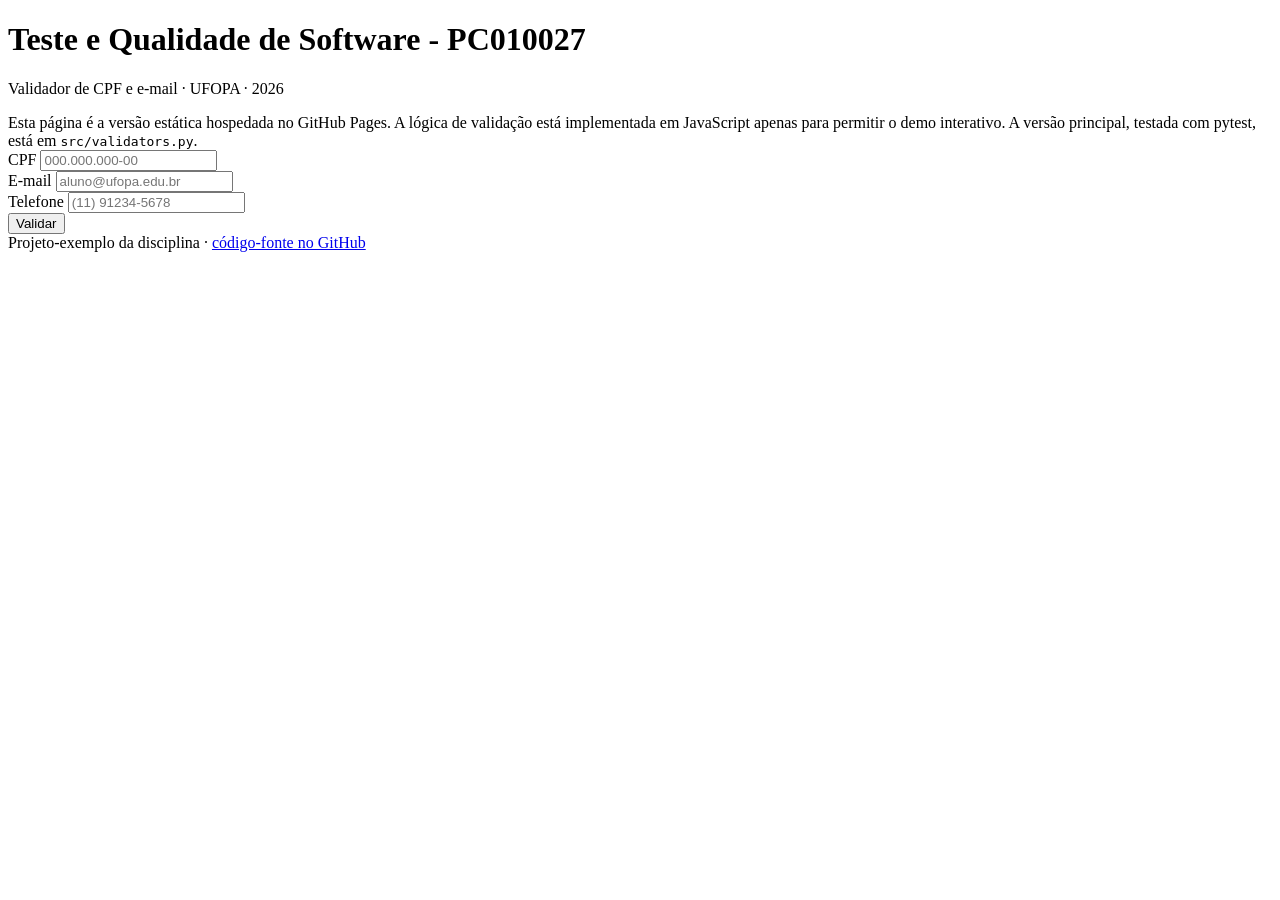
==== docs/index.html @ 06298dcf "feat: integra validar_telefone no formulário e na rota Flask" ====
<!DOCTYPE html>
<html lang="pt-br">
<head>
    <meta charset="UTF-8">
    <meta name="viewport" content="width=device-width, initial-scale=1.0">
    <title>TQS 2026 - Validador CPF/Email</title>
    <link rel="stylesheet" href="style.css">
</head>
<body>
    <header>
        <h1>Teste e Qualidade de Software - PC010027</h1>
        <p class="subtitulo">Validador de CPF e e-mail &middot; UFOPA &middot; 2026</p>
    </header>

    <div class="aviso">
        Esta página é a versão estática hospedada no GitHub Pages.
        A lógica de validação está implementada em JavaScript apenas para
        permitir o demo interativo. A versão principal, testada com pytest,
        está em <code>src/validators.py</code>.
    </div>

    <form id="formulario">
        <div>
            <label for="cpf">CPF</label>
            <input type="text" id="cpf" name="cpf" placeholder="000.000.000-00" required>
        </div>
        <div>
            <label for="email">E-mail</label>
            <input type="email" id="email" name="email" placeholder="aluno@ufopa.edu.br" required>
        </div>
        <div>
            <label for="telefone">Telefone</label>
            <input type="text" id="telefone" name="telefone" placeholder="(11) 91234-5678" required>
        </div>
        <button type="submit">Validar</button>
    </form>

    <div id="resultado"></div>

    <!-- TODO: substitua SEU-USUARIO pelo seu nome de usuário no GitHub -->
    <footer>
        Projeto-exemplo da disciplina &middot;
        <a href="https://github.com/SEU-USUARIO/tqs-2026">código-fonte no GitHub</a>
    </footer>

    <script type="module">
        import { validarCpf, validarEmail, validarTelefone } from "./validators.js";
    
        document.getElementById("formulario").addEventListener("submit", (e) => {
            e.preventDefault();
            const cpf = document.getElementById("cpf").value;
            const email = document.getElementById("email").value;
            const telefone = document.getElementById("telefone").value;
            const cpfValido = validarCpf(cpf);
            const emailValido = validarEmail(email);
            const telefoneValido = validarTelefone(telefone);
            const div = document.getElementById("resultado");
            div.innerHTML = `
                <div class="resultado ${cpfValido ? "valido" : "invalido"}">
                    CPF: ${cpfValido ? "válido" : "inválido"}
                </div>
                <div class="resultado ${emailValido ? "valido" : "invalido"}">
                    E-mail: ${emailValido ? "válido" : "inválido"}
                </div>
                <div class="resultado ${telefoneValido ? "valido" : "invalido"}">
                    Telefone: ${telefoneValido ? "válido" : "inválido"}
                </div>
            `;
        });
    </script>
</body>
</html>
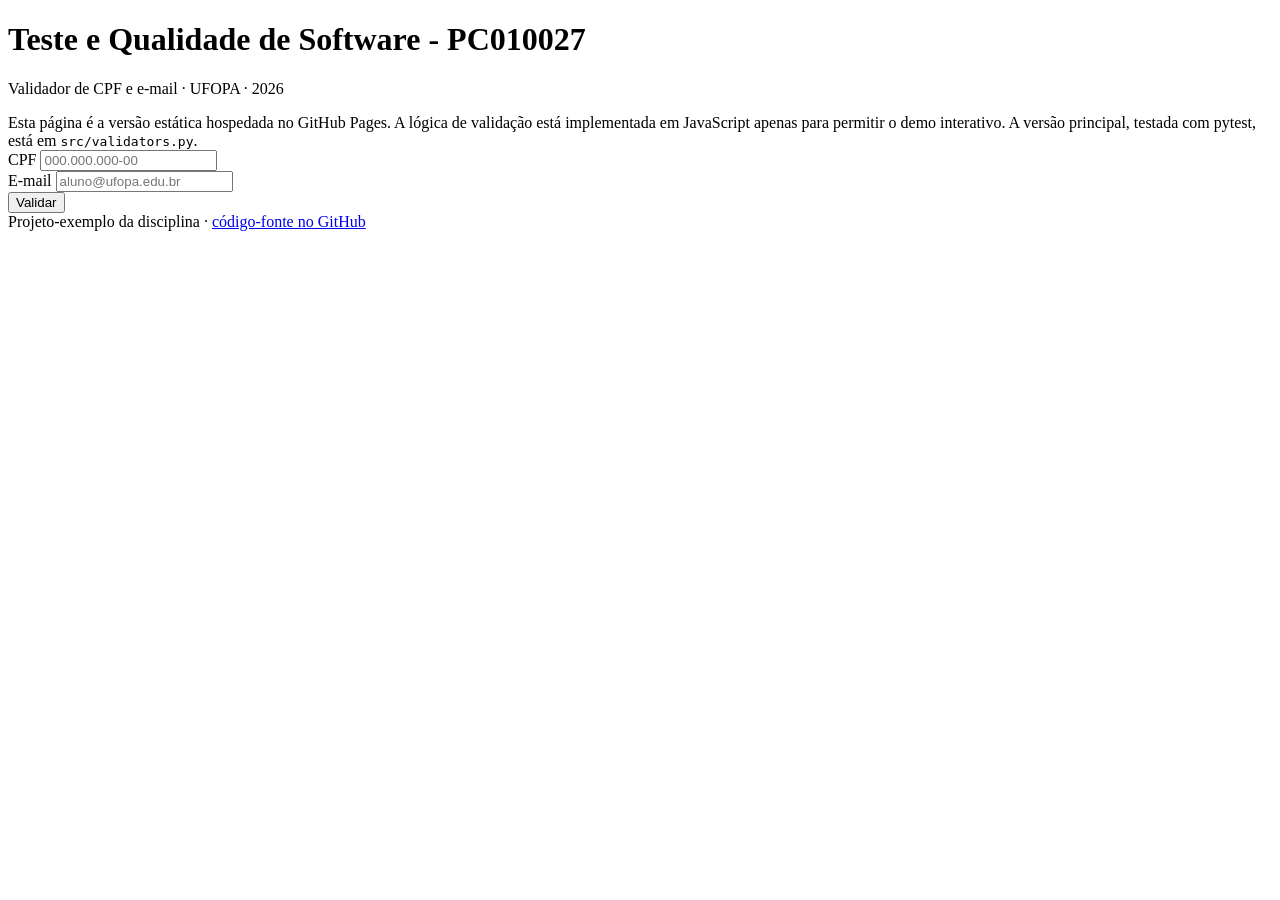
==== commit fd34bef7: "Feat/validar telefone (#3) * test: adiciona testes para validar_telefone  * feat: adiciona validar_t" ====
--- a/docs/index.html
+++ b/docs/index.html
@@ -1,72 +1,86 @@
-<!DOCTYPE html>
+<!doctype html>
 <html lang="pt-br">
-<head>
-    <meta charset="UTF-8">
-    <meta name="viewport" content="width=device-width, initial-scale=1.0">
+  <head>
+    <meta charset="UTF-8" />
+    <meta name="viewport" content="width=device-width, initial-scale=1.0" />
     <title>TQS 2026 - Validador CPF/Email</title>
-    <link rel="stylesheet" href="style.css">
-</head>
-<body>
+    <link rel="stylesheet" href="style.css" />
+  </head>
+  <body>
     <header>
-        <h1>Teste e Qualidade de Software - PC010027</h1>
-        <p class="subtitulo">Validador de CPF e e-mail &middot; UFOPA &middot; 2026</p>
+      <h1>Teste e Qualidade de Software - PC010027</h1>
+      <p class="subtitulo">
+        Validador de CPF e e-mail &middot; UFOPA &middot; 2026
+      </p>
     </header>
 
     <div class="aviso">
-        Esta página é a versão estática hospedada no GitHub Pages.
-        A lógica de validação está implementada em JavaScript apenas para
-        permitir o demo interativo. A versão principal, testada com pytest,
-        está em <code>src/validators.py</code>.
+      Esta página é a versão estática hospedada no GitHub Pages. A lógica de
+      validação está implementada em JavaScript apenas para permitir o demo
+      interativo. A versão principal, testada com pytest, está em
+      <code>src/validators.py</code>.
     </div>
 
     <form id="formulario">
-        <div>
-            <label for="cpf">CPF</label>
-            <input type="text" id="cpf" name="cpf" placeholder="000.000.000-00" required>
-        </div>
-        <div>
-            <label for="email">E-mail</label>
-            <input type="email" id="email" name="email" placeholder="aluno@ufopa.edu.br" required>
-        </div>
-        <div>
-            <label for="telefone">Telefone</label>
-            <input type="text" id="telefone" name="telefone" placeholder="(11) 91234-5678" required>
-        </div>
-        <button type="submit">Validar</button>
+      <div>
+        <label for="cpf">CPF</label>
+        <input
+          type="text"
+          id="cpf"
+          name="cpf"
+          placeholder="000.000.000-00"
+          required
+        />
+      </div>
+      <div>
+        <label for="email">E-mail</label>
+        <input
+          type="email"
+          id="email"
+          name="email"
+          placeholder="aluno@ufopa.edu.br"
+          required
+        />
+      </div>
+      <button type="submit">Validar</button>
     </form>
 
     <div id="resultado"></div>
 
     <!-- TODO: substitua SEU-USUARIO pelo seu nome de usuário no GitHub -->
     <footer>
-        Projeto-exemplo da disciplina &middot;
-        <a href="https://github.com/SEU-USUARIO/tqs-2026">código-fonte no GitHub</a>
+      Projeto-exemplo da disciplina &middot;
+      <a href="https://github.com/scottiit/tqs-2026">código-fonte no GitHub</a>
     </footer>
 
     <script type="module">
-        import { validarCpf, validarEmail, validarTelefone } from "./validators.js";
-    
-        document.getElementById("formulario").addEventListener("submit", (e) => {
-            e.preventDefault();
-            const cpf = document.getElementById("cpf").value;
-            const email = document.getElementById("email").value;
-            const telefone = document.getElementById("telefone").value;
-            const cpfValido = validarCpf(cpf);
-            const emailValido = validarEmail(email);
-            const telefoneValido = validarTelefone(telefone);
-            const div = document.getElementById("resultado");
-            div.innerHTML = `
-                <div class="resultado ${cpfValido ? "valido" : "invalido"}">
-                    CPF: ${cpfValido ? "válido" : "inválido"}
-                </div>
-                <div class="resultado ${emailValido ? "valido" : "invalido"}">
-                    E-mail: ${emailValido ? "válido" : "inválido"}
-                </div>
-                <div class="resultado ${telefoneValido ? "valido" : "invalido"}">
-                    Telefone: ${telefoneValido ? "válido" : "inválido"}
-                </div>
-            `;
-        });
+      import {
+        validarCpf,
+        validarEmail,
+        validarTelefone,
+      } from "./validators.js";
+
+      document.getElementById("formulario").addEventListener("submit", (e) => {
+        e.preventDefault();
+        const cpf = document.getElementById("cpf").value;
+        const email = document.getElementById("email").value;
+        const telefone = document.getElementById("telefone").value;
+        const cpfValido = validarCpf(cpf);
+        const emailValido = validarEmail(email);
+        const telefoneValido = validarTelefone(telefone);
+        const div = document.getElementById("resultado");
+        div.innerHTML = `
+        <div class="resultado ${cpfValido ? "valido" : "invalido"}">
+            CPF: ${cpfValido ? "válido" : "inválido"}
+        </div>
+        <div class="resultado ${emailValido ? "valido" : "invalido"}">
+            E-mail: ${emailValido ? "válido" : "inválido"}
+        </div>
+        <div class="resultado ${telefoneValido ? "valido" : "invalido"}">
+            Telefone: ${telefoneValido ? "válido" : "inválido"}
+        </div>
+    `;
+      });
     </script>
-</body>
+  </body>
 </html>
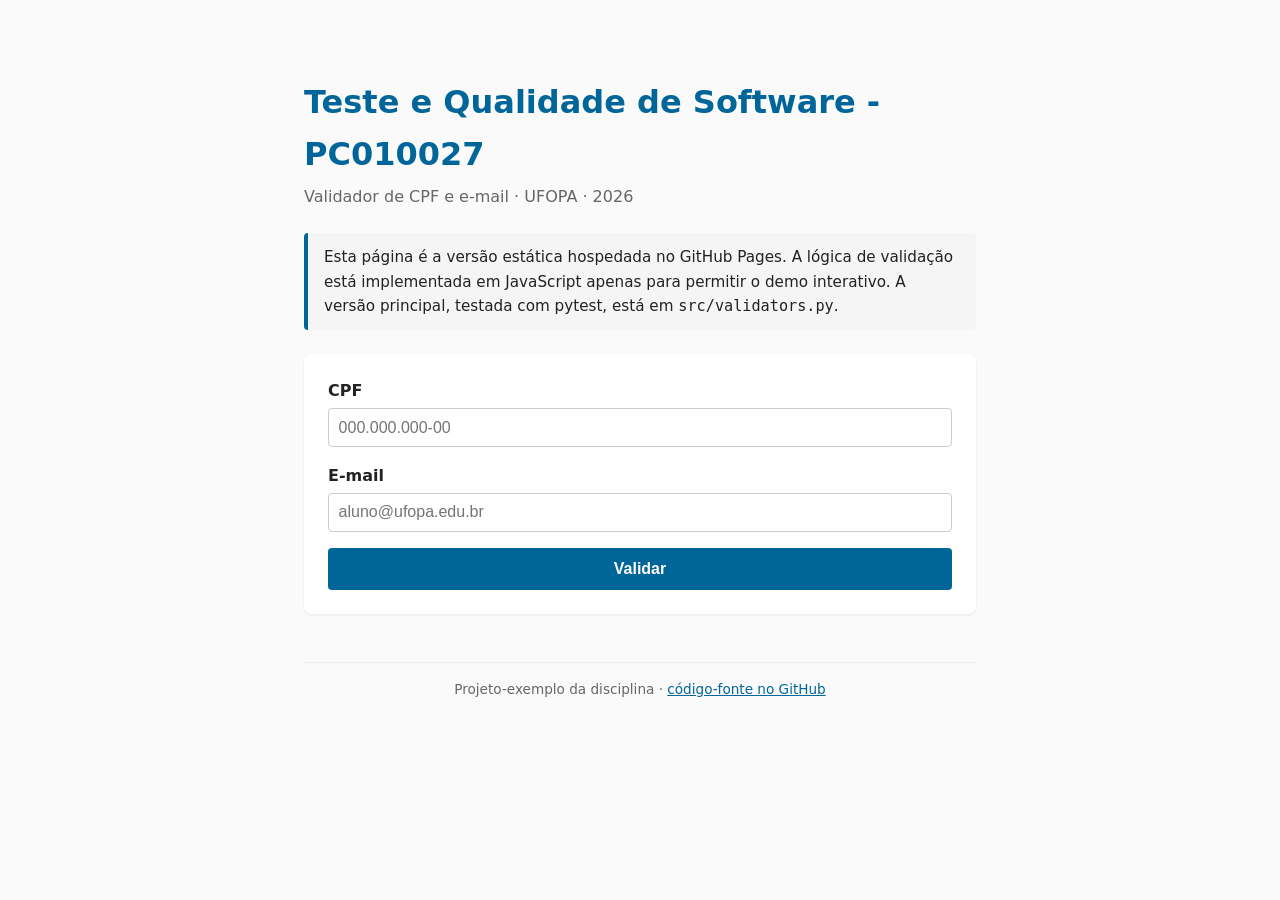
==== commit f3603a5f: "feat: integra validar_telefone no formulário e na rota Flask" ====
--- a/docs/index.html
+++ b/docs/index.html
@@ -1,86 +1,70 @@
-<!doctype html>
+<!DOCTYPE html>
 <html lang="pt-br">
-  <head>
-    <meta charset="UTF-8" />
-    <meta name="viewport" content="width=device-width, initial-scale=1.0" />
+<head>
+    <meta charset="UTF-8">
+    <meta name="viewport" content="width=device-width, initial-scale=1.0">
     <title>TQS 2026 - Validador CPF/Email</title>
-    <link rel="stylesheet" href="style.css" />
-  </head>
-  <body>
+    <link rel="stylesheet" href="style.css">
+</head>
+<body>
     <header>
-      <h1>Teste e Qualidade de Software - PC010027</h1>
-      <p class="subtitulo">
-        Validador de CPF e e-mail &middot; UFOPA &middot; 2026
-      </p>
+        <h1>Teste e Qualidade de Software - PC010027</h1>
+        <p class="subtitulo">Validador de CPF e e-mail &middot; UFOPA &middot; 2026</p>
     </header>
 
     <div class="aviso">
-      Esta página é a versão estática hospedada no GitHub Pages. A lógica de
-      validação está implementada em JavaScript apenas para permitir o demo
-      interativo. A versão principal, testada com pytest, está em
-      <code>src/validators.py</code>.
+        Esta página é a versão estática hospedada no GitHub Pages.
+        A lógica de validação está implementada em JavaScript apenas para
+        permitir o demo interativo. A versão principal, testada com pytest,
+        está em <code>src/validators.py</code>.
     </div>
 
     <form id="formulario">
-      <div>
-        <label for="cpf">CPF</label>
-        <input
-          type="text"
-          id="cpf"
-          name="cpf"
-          placeholder="000.000.000-00"
-          required
-        />
-      </div>
-      <div>
-        <label for="email">E-mail</label>
-        <input
-          type="email"
-          id="email"
-          name="email"
-          placeholder="aluno@ufopa.edu.br"
-          required
-        />
-      </div>
-      <button type="submit">Validar</button>
+        <div>
+            <label for="cpf">CPF</label>
+            <input type="text" id="cpf" name="cpf" placeholder="000.000.000-00" required>
+        </div>
+        <div>
+            <label for="email">E-mail</label>
+            <input type="email" id="email" name="email" placeholder="aluno@ufopa.edu.br" required>
+        </div>
+        <button type="submit">Validar</button>
     </form>
 
     <div id="resultado"></div>
 
     <!-- TODO: substitua SEU-USUARIO pelo seu nome de usuário no GitHub -->
     <footer>
-      Projeto-exemplo da disciplina &middot;
-      <a href="https://github.com/scottiit/tqs-2026">código-fonte no GitHub</a>
+        Projeto-exemplo da disciplina &middot;
+        <a href="https://github.com/SEU-USUARIO/tqs-2026">código-fonte no GitHub</a>
     </footer>
 
     <script type="module">
-      import {
-        validarCpf,
-        validarEmail,
-        validarTelefone,
-      } from "./validators.js";
+        
+        import { validarCpf, validarEmail, validarTelefone } from "./validators.js";
 
-      document.getElementById("formulario").addEventListener("submit", (e) => {
-        e.preventDefault();
-        const cpf = document.getElementById("cpf").value;
-        const email = document.getElementById("email").value;
-        const telefone = document.getElementById("telefone").value;
-        const cpfValido = validarCpf(cpf);
-        const emailValido = validarEmail(email);
-        const telefoneValido = validarTelefone(telefone);
-        const div = document.getElementById("resultado");
-        div.innerHTML = `
-        <div class="resultado ${cpfValido ? "valido" : "invalido"}">
-            CPF: ${cpfValido ? "válido" : "inválido"}
-        </div>
-        <div class="resultado ${emailValido ? "valido" : "invalido"}">
-            E-mail: ${emailValido ? "válido" : "inválido"}
-        </div>
-        <div class="resultado ${telefoneValido ? "valido" : "invalido"}">
-            Telefone: ${telefoneValido ? "válido" : "inválido"}
-        </div>
-    `;
-      });
+        document.getElementById("formulario").addEventListener("submit", (e) => {
+            e.preventDefault();
+            const cpf = document.getElementById("cpf").value;
+            const email = document.getElementById("email").value;
+            const telefone = document.getElementById("telefone").value;
+            const cpfValido = validarCpf(cpf);
+            const emailValido = validarEmail(email);
+            const telefoneValido = validarTelefone(telefone);
+            const div = document.getElementById("resultado");
+            div.innerHTML = `
+                <div class="resultado ${cpfValido ? "valido" : "invalido"}">
+                    CPF: ${cpfValido ? "válido" : "inválido"}
+                </div>
+                <div class="resultado ${emailValido ? "valido" : "invalido"}">
+                    E-mail: ${emailValido ? "válido" : "inválido"}
+                </div>
+                <div class="resultado ${telefoneValido ? "valido" : "invalido"}">
+                    Telefone: ${telefoneValido ? "válido" : "inválido"}
+                </div>
+            `;
+        });
+        
     </script>
-  </body>
+</body>
 </html>
--- a/docs/style.css
+++ b/docs/style.css
@@ -0,0 +1,104 @@
+:root {
+    --azul: #006699;
+    --azul-escuro: #004d73;
+    --vermelho: #cc3300;
+    --verde: #008040;
+    --cinza-claro: #f5f5f5;
+    --cinza-borda: #ccc;
+}
+
+* { box-sizing: border-box; }
+
+body {
+    font-family: system-ui, -apple-system, "Segoe UI", Roboto, sans-serif;
+    max-width: 720px;
+    margin: 2rem auto;
+    padding: 1.5rem;
+    line-height: 1.6;
+    color: #222;
+    background: #fafafa;
+}
+
+header h1 {
+    color: var(--azul);
+    margin-bottom: 0.25rem;
+}
+
+.subtitulo {
+    color: #666;
+    margin-top: 0;
+}
+
+.aviso {
+    background: var(--cinza-claro);
+    border-left: 4px solid var(--azul);
+    padding: 0.75rem 1rem;
+    margin: 1.5rem 0;
+    border-radius: 4px;
+    font-size: 0.95rem;
+}
+
+form {
+    display: grid;
+    gap: 1rem;
+    margin-top: 1.5rem;
+    background: white;
+    padding: 1.5rem;
+    border-radius: 8px;
+    box-shadow: 0 1px 3px rgba(0,0,0,0.08);
+}
+
+label {
+    font-weight: 600;
+    display: block;
+    margin-bottom: 0.25rem;
+}
+
+input {
+    width: 100%;
+    padding: 0.6rem;
+    font-size: 1rem;
+    border: 1px solid var(--cinza-borda);
+    border-radius: 4px;
+}
+
+input:focus {
+    outline: none;
+    border-color: var(--azul);
+    box-shadow: 0 0 0 2px rgba(0,102,153,0.2);
+}
+
+button {
+    padding: 0.75rem 1.5rem;
+    font-size: 1rem;
+    font-weight: 600;
+    background: var(--azul);
+    color: white;
+    border: none;
+    border-radius: 4px;
+    cursor: pointer;
+    transition: background 0.2s;
+}
+
+button:hover { background: var(--azul-escuro); }
+
+.resultado {
+    margin-top: 0.75rem;
+    padding: 0.75rem 1rem;
+    border-radius: 4px;
+    font-weight: 600;
+}
+
+.valido { background: #e0f5e8; color: var(--verde); }
+.invalido { background: #fbe5e0; color: var(--vermelho); }
+
+footer {
+    margin-top: 3rem;
+    padding-top: 1rem;
+    border-top: 1px solid #eee;
+    font-size: 0.85rem;
+    color: #666;
+    text-align: center;
+}
+
+footer a { color: var(--azul); }
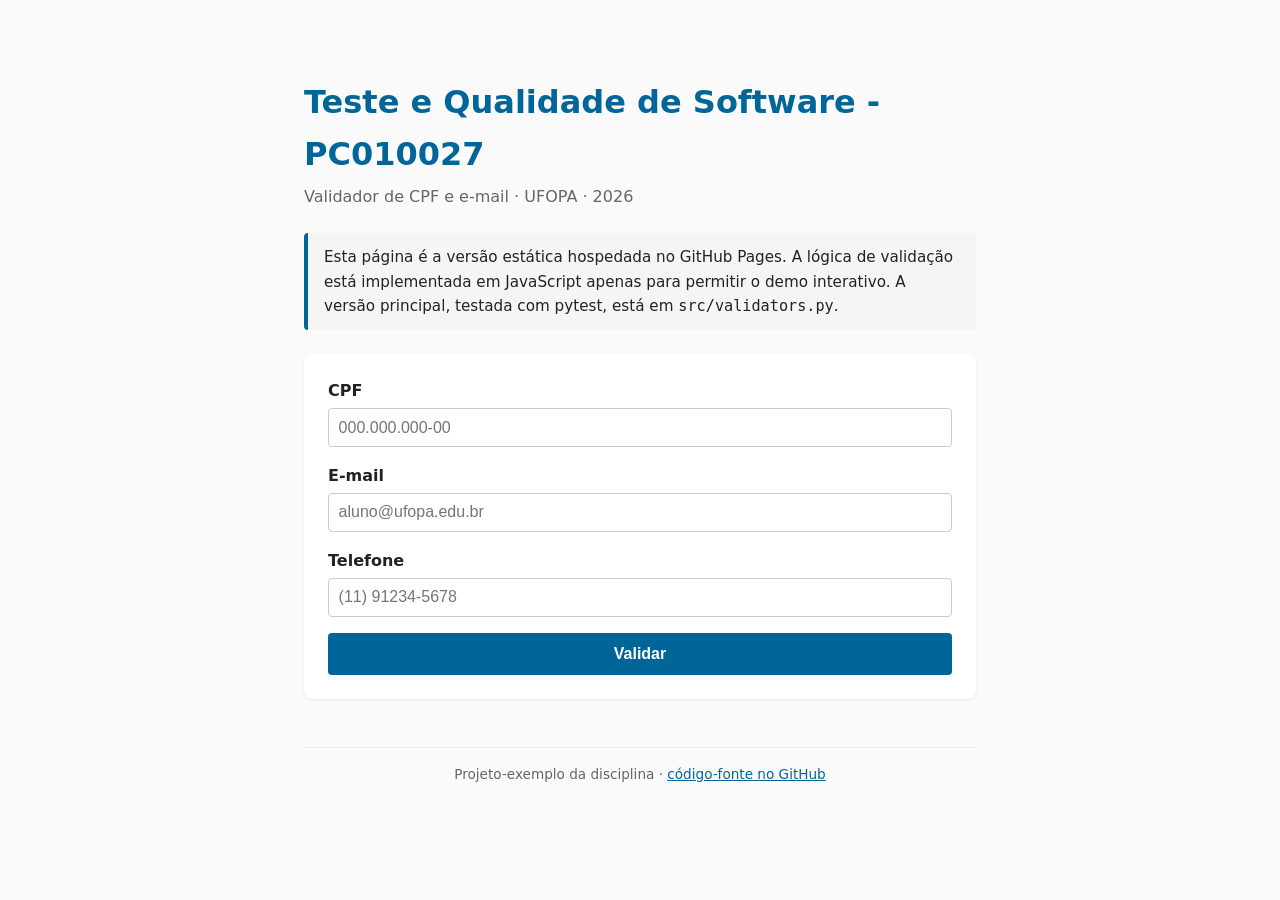
==== commit f3b35beb: "Merge c0cc967681b2cfe95d5eb2cf536ad2eaae7230b5 into 86a7cbb0808667f5501965e0679c685f90a15bbc" ====
--- a/docs/index.html
+++ b/docs/index.html
@@ -28,6 +28,10 @@
             <label for="email">E-mail</label>
             <input type="email" id="email" name="email" placeholder="aluno@ufopa.edu.br" required>
         </div>
+        <div>
+            <label for="telefone">Telefone</label>
+            <input type="text" id="telefone" name="telefone" placeholder="(11) 91234-5678" required>
+        </div>
         <button type="submit">Validar</button>
     </form>
 
@@ -40,8 +44,24 @@
     </footer>
 
     <script type="module">
-        
         import { validarCpf, validarEmail, validarTelefone } from "./validators.js";
+
+        document.getElementById("formulario").addEventListener("submit", (e) => {
+            e.preventDefault();
+            const cpf = document.getElementById("cpf").value;
+            const email = document.getElementById("email").value;
+            const cpfValido = validarCpf(cpf);
+            const emailValido = validarEmail(email);
+            const div = document.getElementById("resultado");
+            div.innerHTML = `
+                <div class="resultado ${cpfValido ? "valido" : "invalido"}">
+                    CPF: ${cpfValido ? "válido" : "inválido"}
+                </div>
+                <div class="resultado ${emailValido ? "valido" : "invalido"}">
+                    E-mail: ${emailValido ? "válido" : "inválido"}
+                </div>
+            `;
+        });
 
         document.getElementById("formulario").addEventListener("submit", (e) => {
             e.preventDefault();
@@ -64,7 +84,6 @@
                 </div>
             `;
         });
-        
     </script>
 </body>
 </html>
